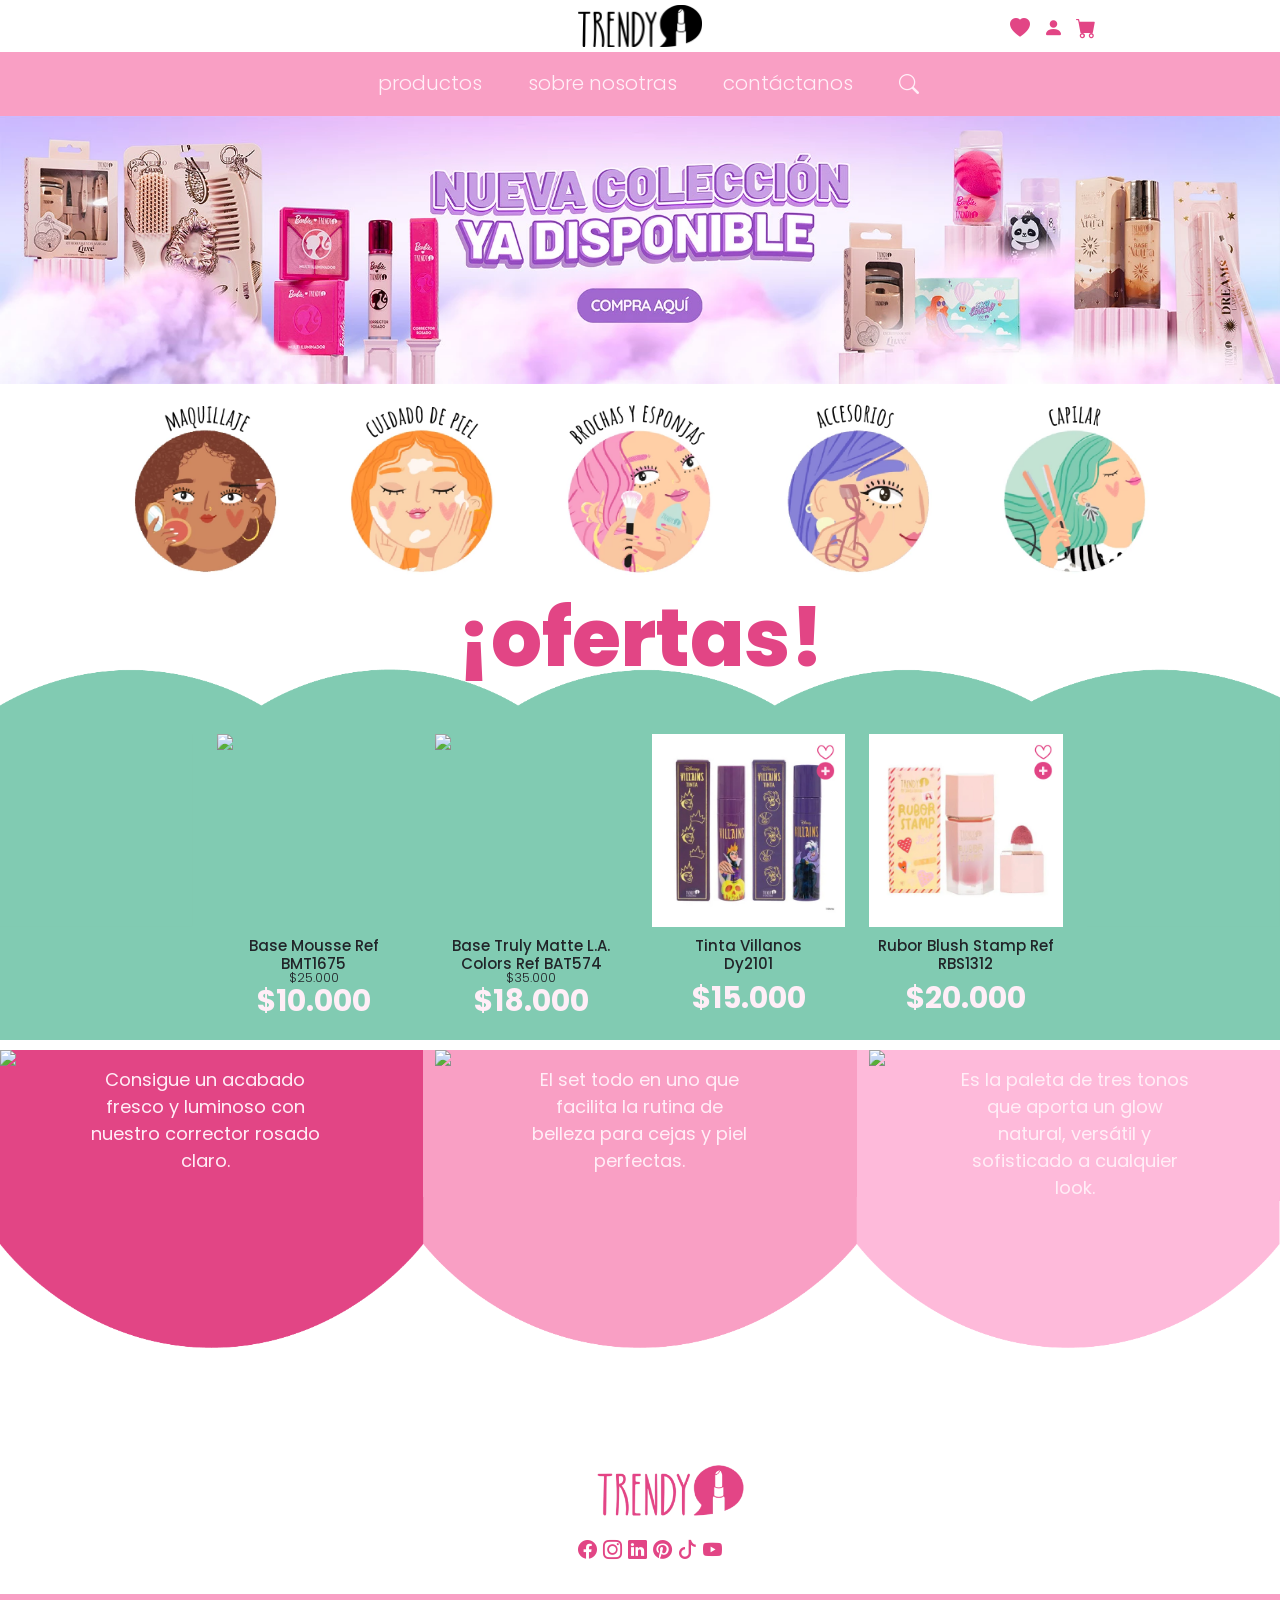
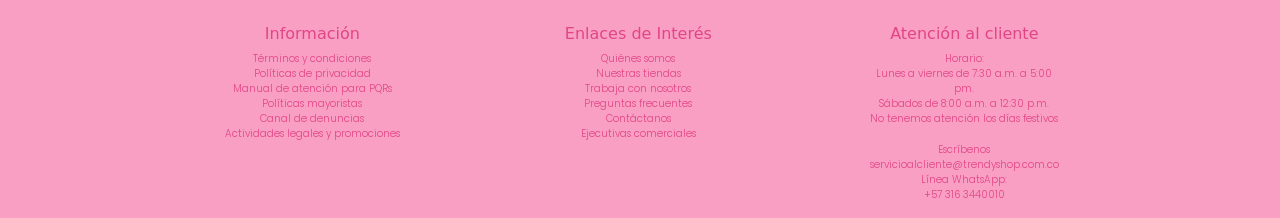
==== index.html @ c293e681 "Add files via upload" ====
<!DOCTYPE html>
<html>
<head>
	<meta charset="utf-8">
	<meta name="viewport" content="width=device-width, initial-scale=1">
	<title>Trendy</title>
	<link rel="stylesheet" type="text/css" href="css/bootstrap.min.css">
	<link href="https://fonts.googleapis.com/css2?family=Poppins:ital,wght@0,100;0,200;0,300;0,400;0,500;0,600;0,700;0,800;0,900;1,100;1,200;1,300;1,400;1,500;1,600;1,700;1,800;1,900&display=swap" rel="stylesheet">
	<link href="https://fonts.googleapis.com/css2?family=Amatic+SC:wght@400;700&display=swap" rel="stylesheet">
	<link rel="stylesheet" type="text/css" href="css/estilos.css">
	<link rel="stylesheet" href="https://cdn.jsdelivr.net/npm/bootstrap-icons@1.13.1/font/bootstrap-icons.min.css">
</head>
<body>
	<header>
		<div class="row">
			<div class="col-4 vacio">

			</div>
			<div class="col-4 logo-espacio">
				<img src="img/logo.png" class="logo">
			</div>
			<div class="col-4 iconos text-end">
				<i class="bi bi-heart-fill"></i>
				<i class="bi bi-person-fill"></i>
				<i class="bi bi-cart-fill"></i>
			</div>
		</div>
	</header>
	<nav class="navbar navbar-expand-lg navbar-light fondonav">
	  <a class="navbar-brand" href="#"></a>
	  <button class="navbar-toggler" type="button" data-bs-toggle="collapse" data-bs-target="#navbarSupportedContent" aria-controls="navbarSupportedContent" aria-expanded="false" aria-label="Toggle navigation">
	    <span class="navbar-toggler-icon"></span>
	  </button>
	  <div class="collapse navbar-collapse" id="navbarSupportedContent">
	    <ul class="navbar-nav menu">
	      <li class="nav-item active">
	        <a class="nav-link" href="index.html"> productos <span class="sr-only"></span></a>
	      </li>
	      <li class="nav-item">
	        <a class="nav-link" href="información.html"> sobre nosotras</a>
	      </li>
	      <li class="nav-item">
	        <a class="nav-link" href="formulario.html"> contáctanos </a>
	      </li>
	      <li class="nav-item">
	      	<i class=" nav-link buscar bi bi-search"></i>
	      </li>
	    </ul>  	
	  </div>
	</nav>
	<main>
		<div>
			<img src="img/banner.jpg" class="banner">
			<img src="img/bannersm.jpg" class="bannersm">
		</div>
		<div class="row productos">
			<div class="col-1 nada">
				
			</div>
			<img src="img/maquillaje.png" class="col-2 producto">
			<img src="img/piel.png" class="col-2 producto">
			<img src="img/brochas.png" class="col-2 producto">
			<img src="img/accesorios.png" class="col-2 producto">
			<img src="img/pelo.png" class="col-2 producto">
			<div class="col-1 nada">
				
			</div>
		</div>
		<div>
			<h1 class="titulos">¡ofertas!</h1>
		</div>
		<div>
			<img src="img/verde.png" class="cortina"> 
		</div>

		<div class="row ofertas">
				<img src="img/verdedos.png" class="col-2">
				<img src="img/mousse.jpg" class="col-2 uno">
				<img src="img/base.jpg" class="col-2 uno">
				<img src="img/disney.jpg" class="col-2 uno">
				<img src="img/blush.jpg" class="col-2 uno">
				<img src="img/verdedos.png" class="col-2">
		</div>
		<div class="row">
			<div class="col-2 precios">
				
			</div>
			<div class="col-2 precios">			
				<h5> Base Mousse Ref <br> BMT1675 </h5>
				<p class="precio"> $25.000 </p>
				<p class="descuento"> $10.000</p>
			</div>
			<div class="col-2 precios">			
				<h5> Base Truly Matte L.A. <br> Colors Ref BAT574 </h5>
				<p class="precio"> $35.000 </p>
				<p class="descuento"> $18.000</p>
			</div>
			<div class="col-2 precios">			
				<h5> Tinta Villanos <br> Dy2101 </h5>
				<p class="descuentouno"> $15.000</p>
			</div>
			<div class="col-2 precios">			
				<h5> Rubor Blush Stamp Ref <br> RBS1312 </h5>
				<p class="descuentouno"> $20.000</p>
			</div>
			<div class="col-2 precios">
			</div>
		</div>		
			
		<div>
			<div class="row nuevos">
				<img src="img/correctorbarbie.png" class="col-4 primero">
				<img src="img/it.png" class="col-4 segundo">
				<img src="img/iluminadorbarbie.png" class="col-4 tercero">
			</div>
		</div>
		<div>
			<div class="row descripcion">
				<p class="col-4 fucsia">Consigue un acabado <br> fresco y luminoso con <br> nuestro corrector rosado <br> claro.</p>
				<p class="col-4 rosado"> El set todo en uno que <br>facilita la rutina de <br> belleza para cejas y piel <br> perfectas.</p>
				<p class="col-4 claro">Es la paleta de tres tonos <br> que aporta un glow <br> natural, versátil y <br> sofisticado a cualquier <br> look.</p>
			</div>
			<div>
				<img src="img/fucsia.png" class="final">
			</div>
		</div>
	</main>

	<footer>
		<div class="row">
			<div class="col-4 nada">

			</div>
			<img src="img/logorosa.png" class="logorosa col-4">
			<div class="col-4 nada">
				
			</div>	
		</div>
		<div class="row">
			<div class="col-4 nada">
				
			</div>
			<div class="col-4 rs">
				<a href="https://www.facebook.com/p/Trendy-Shop-Bta-New-100044311185481/"><i class="bi bi-facebook"></i></a>
				<a href="https://www.instagram.com/trendyshopbtanew/"><i class="bi bi-instagram"></i></a>
				<a href="https://www.linkedin.com/company/trendyshopbtanew/posts/?feedView=all"><i class="bi bi-linkedin"></i></a>
				<a href="https://co.pinterest.com/TrendyShopbta/"><i class="bi bi-pinterest"></i></a>
				<a href="https://www.tiktok.com/@trendyshopbta?lang=es"><i class="bi bi-tiktok"></i></a>
				<a href="https://www.youtube.com/@trendyshopbta"><i class="bi bi-youtube"></i></a>
			</div>
			<div class="col-4 nada">
				
			</div>
		</div>
		<div class="row pie">
			<div class="col-1">

			</div>
			<div class="col-3 info">
				<h6>Información</h6>
				<p class="peq">Términos y condiciones <br> Políticas de privacidad <br>	Manual de atención para PQRs <br>Políticas mayoristas <br> Canal de denuncias <br>Actividades legales y promociones</p>
			</div>
			<div class="col-3 info">
				<h6> Enlaces de Interés </h6>
				<p class="peq"> Quiénes somos <br> Nuestras tiendas <br> Trabaja con nosotros <br> Preguntas frecuentes <br> Contáctanos <br> Ejecutivas comerciales</p>
			</div>
			<div class="col-3 info">
				<h6> Atención al cliente </h6>
				<p class="peq"> Horario: <br> Lunes a viernes de 7:30 a.m. a 5:00 pm. <br> Sábados de 8:00 a.m. a 12:30 p.m. <br> No tenemos atención los días festivos</p>
				<p class="peq">Escríbenos <br>servicioalcliente@trendyshop.com.co <br> Línea WhatsApp: <br> +57 316 3440010</p>
			</div>
			<div class="col-1">

			</div>
		</div>
		
	</footer>



	<script src="js/bootstrap.min.js"></script>
</body>
</html>
---- css/estilos.css ----
.vacio {
	text-align: right;
}


.logo-espacio {
	text-align: center;
}

.logo {
	width: 30%;
	padding-bottom: 5px;
	padding-top: 5px;
}

@media (max-width: 576px) {
	.logo {
		width: 60%;
	}
}

.iconos {
	text-align: right;
	color: #e24585; 
	padding-right: 15%;
	padding-top: 1%;
	font-size: 20px;
}

.iconos i {
	margin-left: 3%;
	text-align: center;
}

.menu {
	margin: 0 auto;
	text-align: center;

}

.menu .nav-item {
	display: inline-block;
	margin: 0 15px;
}

.buscar {
	padding-top: 10px;
}

.fondonav {
	background-color: #f99fc4;
}

.navbar .nav-link{
	color: #ffeef7;
	font-family: "Poppins", sans-serif;
	font-weight: 300;
  	font-style: normal;
  	font-size: 20px;
}

.navbar-toggler-icon {
	filter: invert(1);
	margin-right: 10px;
}

.navbar-toggler {
	border: none;
	box-shadow: none;

}

.banner {
	width: 100%;
}

.bannersm {
	display: none;
	width: 100%;
}

@media (max-width: 576px) {
	.banner {
		display: none;
	}
	.bannersm {
		display: block;
	}
}

.productos {
	padding-top: 15px;
}

.producto:hover {
	transform: scale(1.05);
}

.producto {
	transition: 0.3s;
	cursor: pointer;
}

h1 {
	font-family: "Poppins", sans-serif;
	font-weight: 800;
	font-style: normal;
	text-align: center;
	font-size: 80px;
	color: #e24585;
}

@media (max-width: 576px) {

	.productos {
		width: 110%;
	}
	.titulos {
		font-size: 400%;
	}
	.cortina {
		margin-bottom: -50px;
	}

	.descuento {
		font-size: 15px !important; 
	}

	.descuentouno {
		font-size: 15px !important;
	}

}



.cortina {
	width: 101%;
	margin-top: -70px;
}

.ofertas {
	background-color: #81cbb2;
}

.precios {
	text-align: center;
	padding-top: 10px;
	background-color: #81cbb2;
	font-size: 15px;
}

h5 {
  font-family: "Poppins", sans-serif;
  font-weight: 500;
  font-style: normal;
  font-size: 15px;
}

.precio {
  font-family: "Poppins", sans-serif;
  font-weight: 300;
  font-style: normal;
  font-size: 13px;
  margin-top: -13px;
}


.descuento {
	font-family: "Poppins", sans-serif;
  	font-weight: 700;
  	font-style: normal;
  	font-size: 30px;
  	color: #ffeef7;
  	margin-top: -25px;
}


.descuentouno {
	font-family: "Poppins", sans-serif;
  	font-weight: 700;
  	font-style: normal;
  	font-size: 30px;
  	color: #ffeef7;
  	margin-top: -5px;
}

.nuevos {
	padding-top: 10px;
}

.primero {
	background-color: #e24585;
}

.segundo {
	background-color: #f99fc4;
}

.tercero {
	background-color: #febada;
}

.descripcion {
	font-family: "Poppins", sans-serif;
	font-weight: 400;
	font-style: normal;
	font-size: 18px;
	text-align: center;
	color: #ffeef7;
}

@media (max-width: 576px) {
	.descripcion  {
		font-size: 10px;
	}
}

.fucsia {
	background-color: #e24585;
}

.rosado {
	background-color: #f99fc4;
}

.claro {
	background-color: #febada;
}

.final {
	width: 100%;
	margin-top: -20px;
}

.us {
	margin-top: 30px;
}

.intro {
	text-align: center;
	font-family: "Poppins", sans-serif;
  	font-weight: 400;
  	font-style: normal;
  	font-size: 20px;
  	background-color: #81cbb2;
  	color: #ffeef7;
}

.verde {
	width:100%;
	margin-top: -80px;
	margin-bottom: -10;
}

.cortina2 {
	width: 100%;
	margin-top: -20px;
}

.amatic {
	font-family: "Amatic SC", sans-serif;
	font-weight: 700;
	font-style: normal;
	font-size: 60px;
	color: #e24585;
	text-align: center;
}


.m {
  font-family: "Poppins", sans-serif;
  font-weight: 300;
  font-style: normal;
  font-size: 20px;
  text-align: center;
  color: #ffeef7;
  background-color: #e24585;
}

.v {
  font-family: "Poppins", sans-serif;
  font-weight: 400;
  font-style: normal;
  font-size: 20px;
  text-align: center;
  color: #e24585;
  background-color: #febada;
}

@media (max-width: 576px) {

	.us {
		font-size: 300%;
	}

	.intro {
		font-size: 15px;
	}

	.m {
		font-size: 11px;
	}

	.v {
		font-size: 11px;
	}

	.amatic {
		font-size: 300%;
	}
}

.corfu {
	width: 100%;
}

.corfu2 {
	width: 100%;
	margin-top: -17px;
}

.video {
	text-align: center;
	margin-bottom: 40px;
}

.pqr {
	font-family: "Poppins", sans-serif;
  	font-weight: 500;
	font-style: normal;
	text-align: center;
	font-size: 18px;
	color: #ffeef7;
	background-color: #81cbb2;
}

.btn-primary {
	background-color: #e24585;
	border: none;
	margin-top: 5px;
	align-content: right;
	margin-left: 86%;
}

.pqrs {
	width: 100%;
	margin: 0 auto;
	background-color: #81cbb2;
	margin-top: -19px;
	font-family: "Poppins", sans-serif;
    font-weight: 400;
    font-style: normal;
    color: #ffeef7;
}

@media (max-width: 576px) {
	.pqrs {
		width: 100%;
		font-size: 12px;
	}
	.pqr {
		width: 100%;
		text-align: center;
		font-size: 15px;
	}
	.btn-primary {
		margin-left: 400px;
		font-size: 12px;
	}
	.verde3 {
		width: 95%;
	}
	.verde {
		margin-bottom: -50px;
	}

	.contacto {
		font-size: 300%;
	}
	
}

.verde3 {
	width: 100%;
	margin-bottom: 5%;
}

.contacto {
	margin-top: 30px;
}



.logorosa {
	width: 15%;
	margin-left: 150px;
	margin-top: -20px;
}

@media (max-width: 576px) {
	.logorosa {
		margin-top: 10px;
		width: 25%;
		margin-left: 25px;

	}
}


.rs {
	text-align: center;
	font-size: 19px;
	margin-left: 10px;
	margin-bottom: 30px;
}

.rs a {
	color: #e24585;
}



.pie {
	background-color: #f99fc4;
}
.info {
	text-align: center;
	color: #e24585;
	padding-top: 30px;
	padding-left: 9%;
}

.peq {
	font-family: "Poppins", sans-serif;
	font-weight: 300;
 	font-style: normal;
 	font-size: 10px;
}
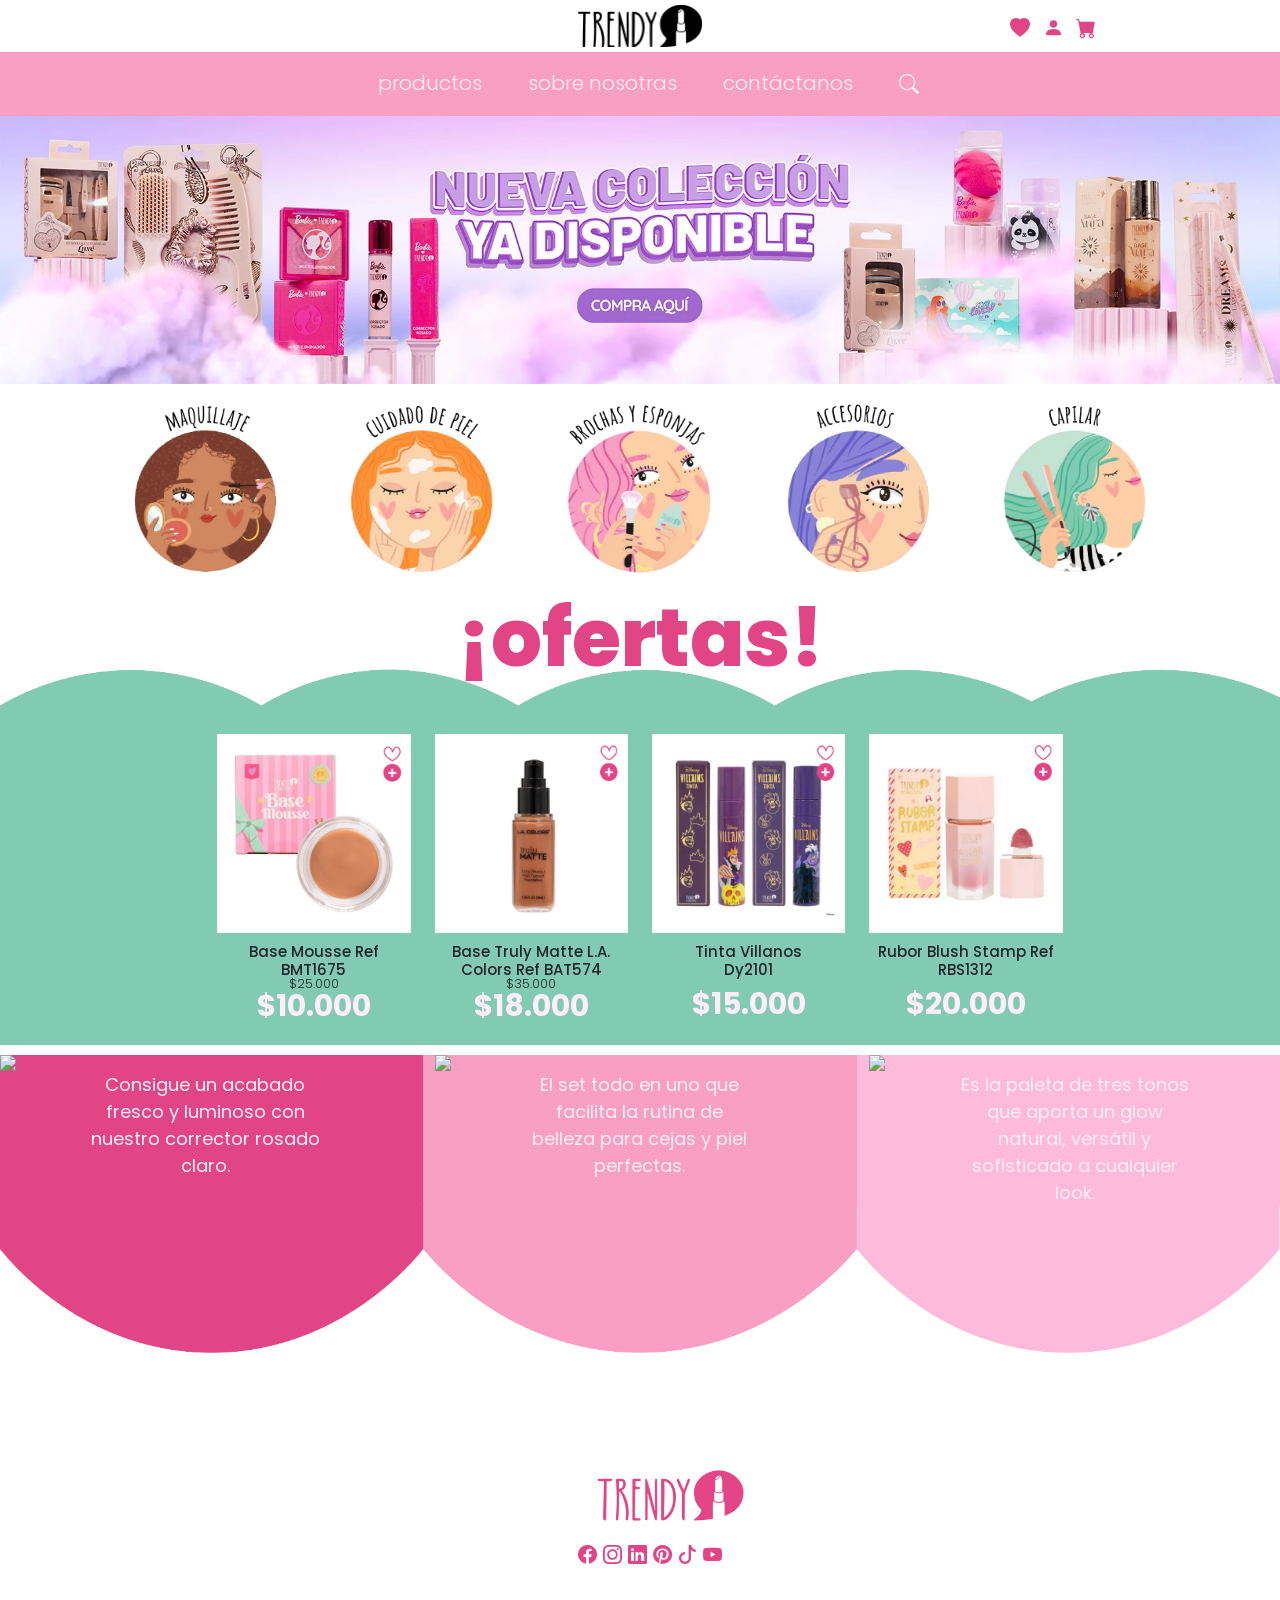
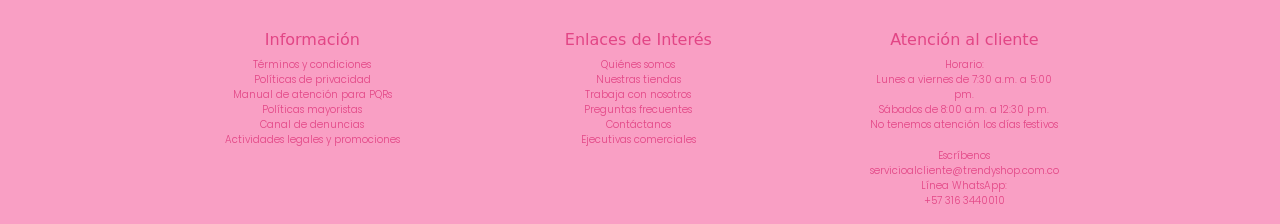
==== commit ed5d83eb: "Update index.html" ====
--- a/index.html
+++ b/index.html
@@ -75,8 +75,8 @@
 
 		<div class="row ofertas">
 				<img src="img/verdedos.png" class="col-2">
-				<img src="img/mousse.jpg" class="col-2 uno">
-				<img src="img/base.jpg" class="col-2 uno">
+				<img src="img/Mousse.jpg" class="col-2 uno">
+				<img src="img/Base.jpg" class="col-2 uno">
 				<img src="img/disney.jpg" class="col-2 uno">
 				<img src="img/blush.jpg" class="col-2 uno">
 				<img src="img/verdedos.png" class="col-2">
@@ -180,4 +180,4 @@
 
 	<script src="js/bootstrap.min.js"></script>
 </body>
-</html>+</html>
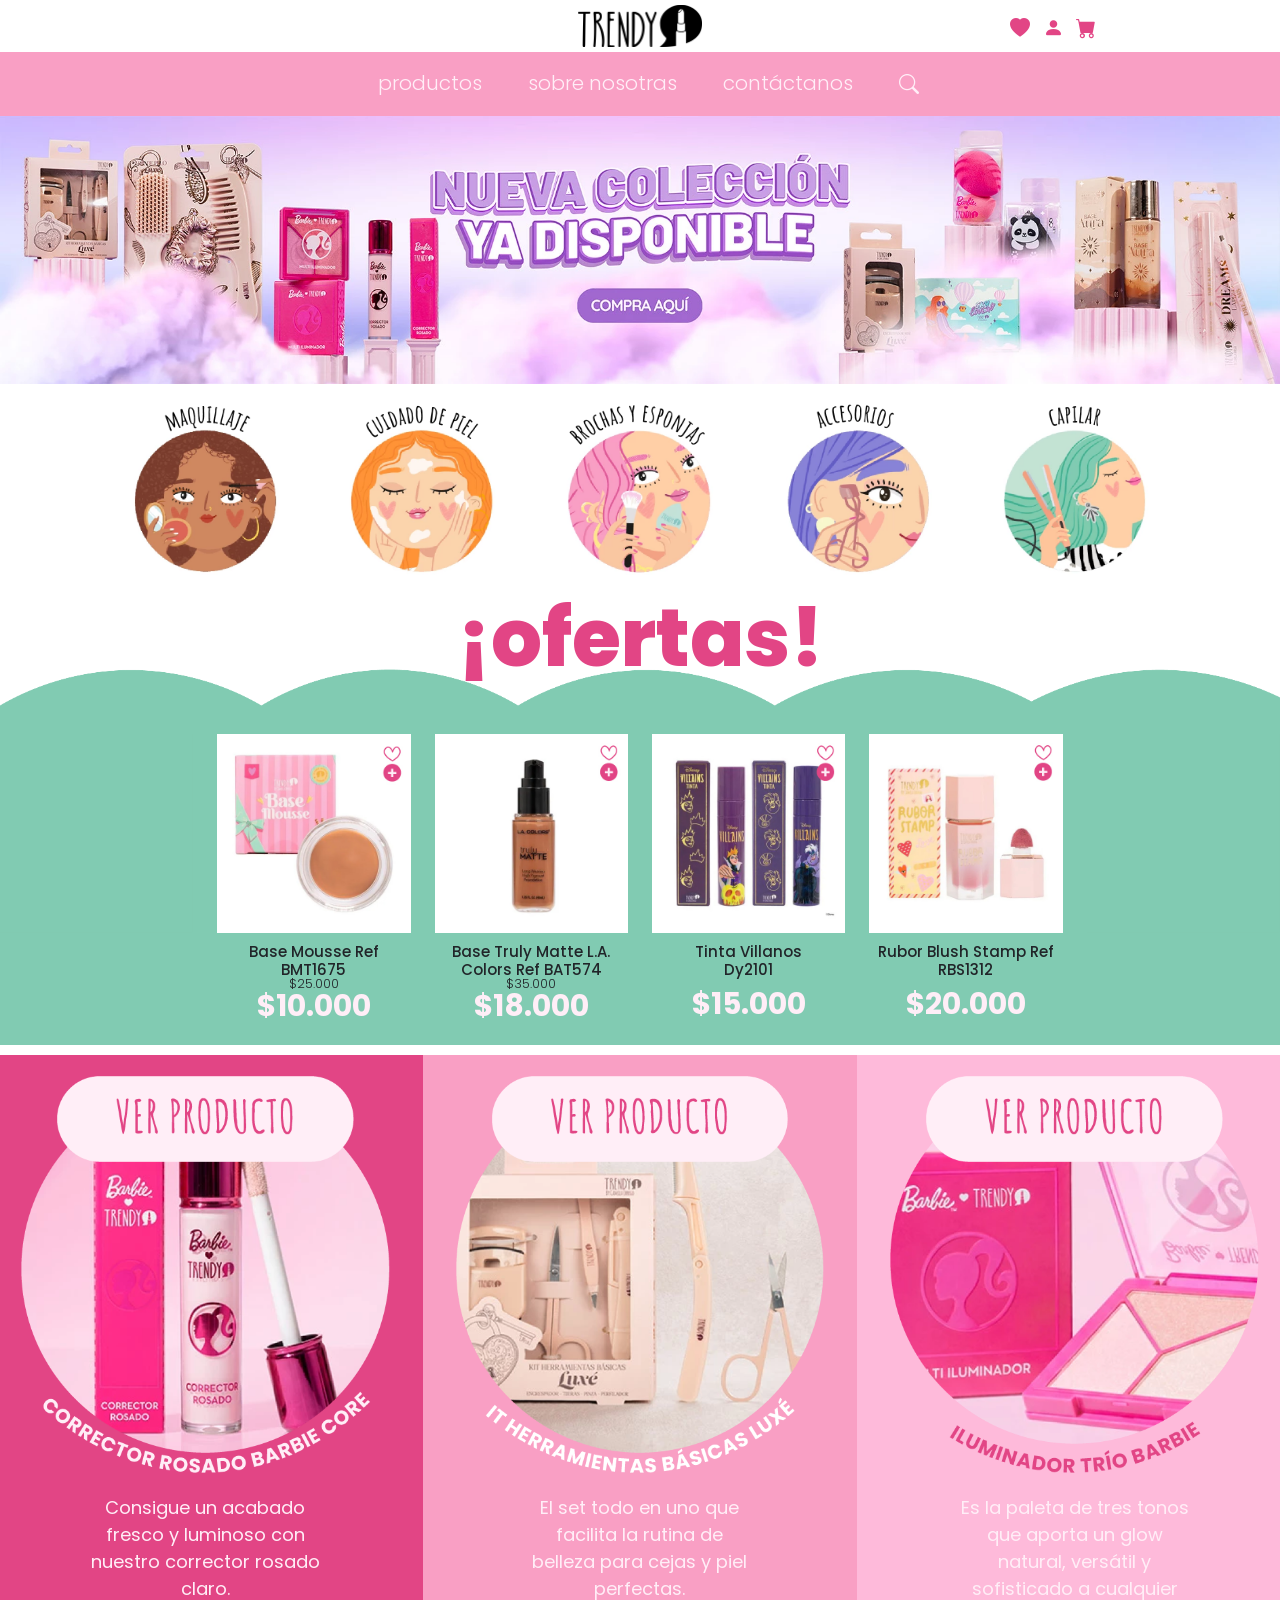
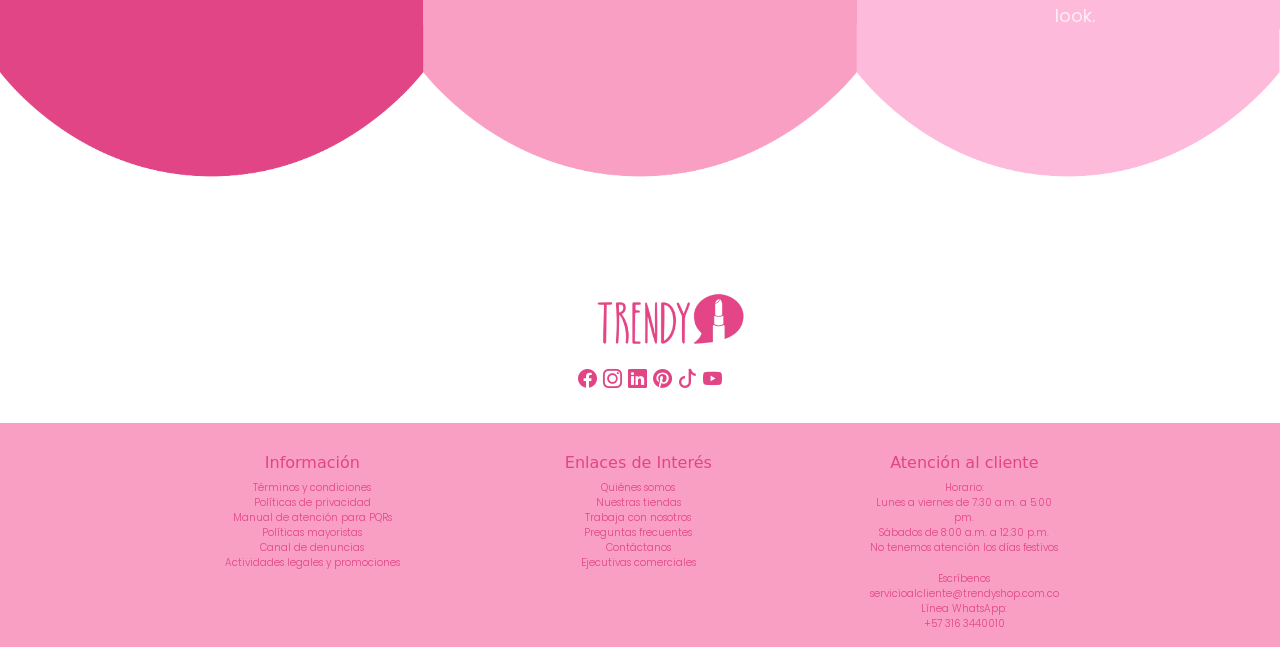
==== commit bf663384: "Update index.html" ====
--- a/index.html
+++ b/index.html
@@ -109,9 +109,9 @@
 			
 		<div>
 			<div class="row nuevos">
-				<img src="img/correctorbarbie.png" class="col-4 primero">
-				<img src="img/it.png" class="col-4 segundo">
-				<img src="img/iluminadorbarbie.png" class="col-4 tercero">
+				<img src="img/correctorBarbie.png" class="col-4 primero">
+				<img src="img/It.png" class="col-4 segundo">
+				<img src="img/iluminadorBarbie.png" class="col-4 tercero">
 			</div>
 		</div>
 		<div>
